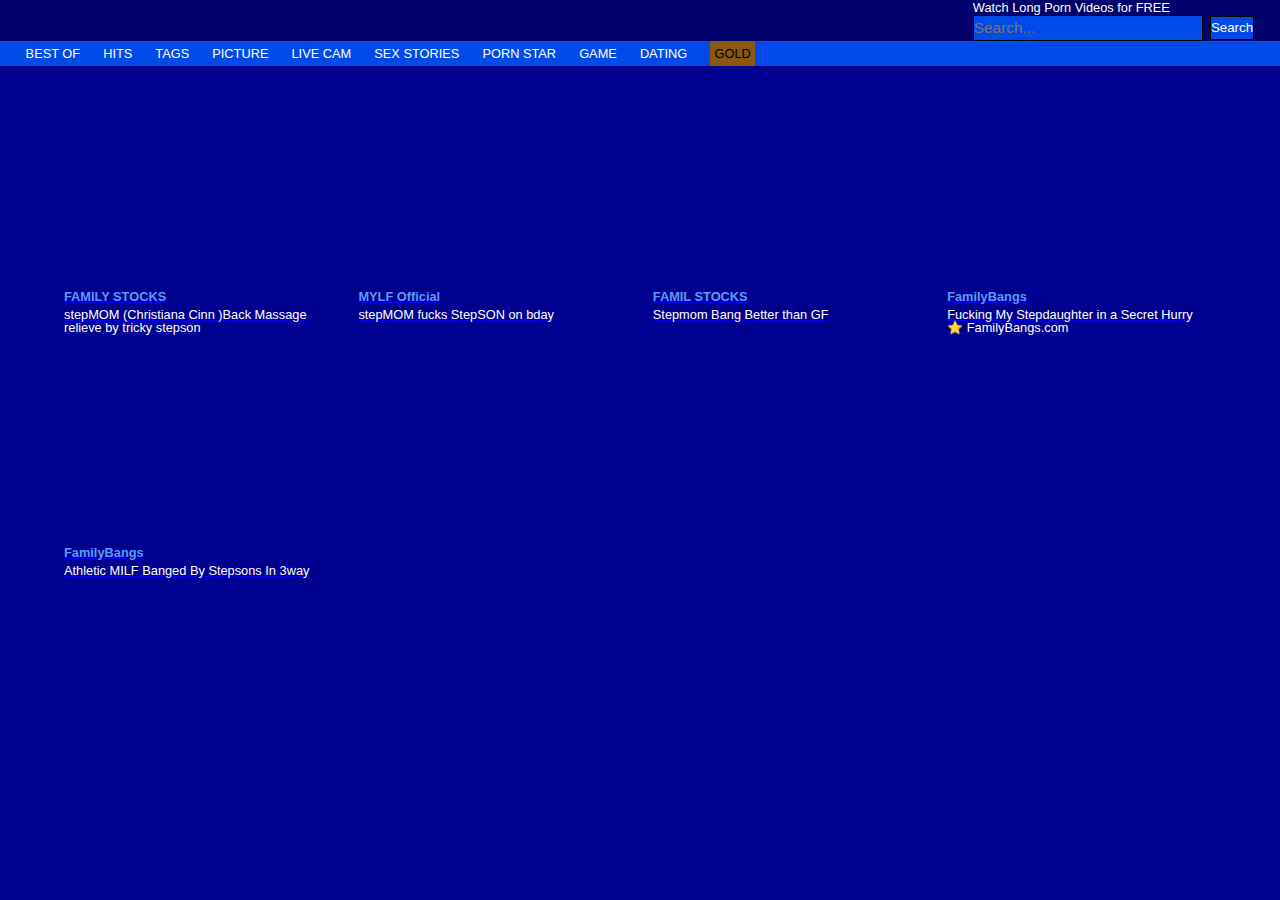
==== index.html @ 4d22892e "Add files via upload" ====
<!DOCTYPE html>
<html lang="en">
  <head>
    <meta charset="UTF-8" />
    <meta name="viewport" content="width=device-width, initial-scale=1.0" />
    <title>Website</title>
    <link rel="stylesheet" href="style.css" />
  </head>
  <body>
    <div id="main">
      <nav>
        <img
          src="https://static-ss.xnxx-cdn.com/v3/img/skins/xnxx/logo-xnxx.png"
          alt=""
        />
        <div class="right">
          <p>Watch Long Porn Videos for FREE</p>
          <div class="search">
            <input type="text" placeholder="Search..." />
            <button>Search</button>
          </div>
        </div>
      </nav>
      <div class="bar">
        <p>BEST OF</p>
        <p>HITS</p>
        <p>TAGS</p>
        <p>PICTURE</p>
        <p>LIVE CAM</p>
        <p>SEX STORIES</p>
        <p>PORN STAR</p>
        <p>GAME</p>
        <p>DATING</p>
        <p class="gold">GOLD</p>
      </div>
      
      <div id="main-content">
        <a href="https://drive.google.com/file/d/1JHQPzMRI5aMVg2GS3a0ybC81OLu58G70/view?usp=sharing">
            <div class="box">
                <div class="bannar1"></div>
                <h4>FAMILY STOCKS</h4>
                <p>stepMOM (Christiana Cinn )Back Massage relieve by tricky stepson</p>
            </div>
        </a>
        <a href="https://drive.google.com/file/d/14IGoa1aPH2NilJqo0n1DXS0RSDc451q6/view?usp=sharing">
            <div class="box">
                <div class="bannar2"></div>
                <h4>MYLF Official</h4>
                <p>stepMOM fucks StepSON on bday</p>
            </div>
        </a>
        <a href="https://drive.google.com/file/d/1nfe1k_-wS-gttZvWEc6Xehptt0znPESQ/view?usp=sharing">
            <div class="box">
                <div class="bannar3"></div>
                <h4>FAMIL STOCKS</h4>
                <p>Stepmom Bang Better than GF</p>
            </div>
        </a>
        <a href="https://drive.google.com/file/d/1gXLUFLTbuqmXR8juih6XWOKEHWy7NjP8/view?usp=sharing">
            <div class="box">
                <div class="bannar4"></div>
                <h4>FamilyBangs</h4>
                <p>Fucking My Stepdaughter in a Secret Hurry ⭐ FamilyBangs.com</p>
            </div>
        </a>
        <a href="https://drive.google.com/file/d/1999pkeoiwd60duWX8vQ9-bwrafiKnkIc/view?usp=sharing">
            <div class="box">
                <div class="bannar5"></div>
                <h4>FamilyBangs</h4>
                <p>Athletic MILF Banged By Stepsons In 3way</p>
            </div>
        </a>
      </div>    
    </div>
  </body>
</html>
---- style.css ----
* {
   margin: 0;
   padding: 0;
   box-sizing: border-box;
}

html, body {
   height: 100%;
   width: 100%;
   font-family: sans-serif;
   background-color: #000090;
}
#main{
    position: relative;
}
nav{
    background-color: rgba(0, 0, 102, .9);
    display: flex;
    align-items: center;
    justify-content: space-between;
    background-image: url(https://static-ss.xnxx-cdn.com/v-600201636c3/v3/img/skins/xnxx/top-stripe.png);
    background-position: center;
    padding: 0 2vw;
    position: relative;
}
nav img{
    width: 25vw;
}
.right p{
    font-size: 1vw;
    font-weight: 300;
    color: white;
}
.search{
    display: flex;
    align-items: center;
    gap: 0.5vw;
}
.search input{
    width: 18vw;
    height: 2vw;
    background-color: #004be8;
    border: 1px solid black;
    font-size: 1.2vw;
}
.search button{
    height: 1.9vw;
    width: 3.5vw;
    background-color: #004be8;
    border: 1px solid black;    
    color: white;
}
.bar{
    width: 100%;
    height: 2vw;
    background-color: #004be8;
    display: flex;
    gap: 1.8vw;
    color: white;
    align-items: center;
    padding-left: 2vw;
}
.bar p{
    font-size: 1vw;
    font-weight: 200;
    font-family: sans-serif;
}
.gold{
    background-color: #8b5812;
    height: 2vw;
    width: 3.5vw;
    display: flex;
    align-items: center;
    justify-content: center;
    color: black;
}
#main-content{
    width: 100%;
    height: 100%;
    position: absolute;
    padding: 5vw 5vw;
    display: grid;
    grid-template-columns: 1fr 1fr 1fr 1fr;
    gap: 2vw;
}
.box{
    width: 20vw;
    height: 18vw;
    display: flex;
    flex-direction: column;
    gap: 0.4vw;
}
.bannar1{
    width: 20vw;
    height: 12vw;
    background-image: url("https://gcore-pic.xnxx-cdn.com/videos/thumbs169xnxxll/a6/13/6d/a6136da3bf6bff029507e71eb3ff398a/a6136da3bf6bff029507e71eb3ff398a.15.jpg");
    background-position: center;
    background-size: cover;
}
.bannar2{
    width: 20vw;
    height: 12vw;
    background-image: url("https://gcore-pic.xnxx-cdn.com/videos/thumbs169xnxxll/fd/41/36/fd4136eccd440770987bfe68fc68610b/fd4136eccd440770987bfe68fc68610b.21.jpg");
    background-position: center;
    background-size: cover;
}
.bannar3{
    width: 20vw;
    height: 12vw;
    background-image: url("https://cdn77-pic.xnxx-cdn.com/videos/thumbs169xnxxl/73/38/32/73383224b9e97f8e58a6d1fe28f27294/73383224b9e97f8e58a6d1fe28f27294.8.jpg");
    background-position: center;
    background-size: cover;
}
.bannar4{
    width: 20vw;
    height: 12vw;
    background-image: url("https://cdn77-pic.xnxx-cdn.com/videos/thumbs169xnxxll/a7/31/b4/a731b413c8b9f0abcd24432d7c798494/a731b413c8b9f0abcd24432d7c798494.14.jpg");
    background-position: center;
    background-size: cover;
}
.bannar5{
    width: 20vw;
    height: 12vw;
    background-image: url("https://cdn77-pic.xnxx-cdn.com/videos/thumbs169xnxxl/ea/23/04/ea2304a6a4c2e25dc463b6c97d09960a-1/ea2304a6a4c2e25dc463b6c97d09960a.3.jpg");
    background-position: center;
    background-size: cover;
}
.box h4{
    color: #5c99fe;
    font-size: 1vw;
}
.box p{
    font-size: 1vw;
    font-weight: 200;
    line-height: 1vw;
    color: #fff;
}
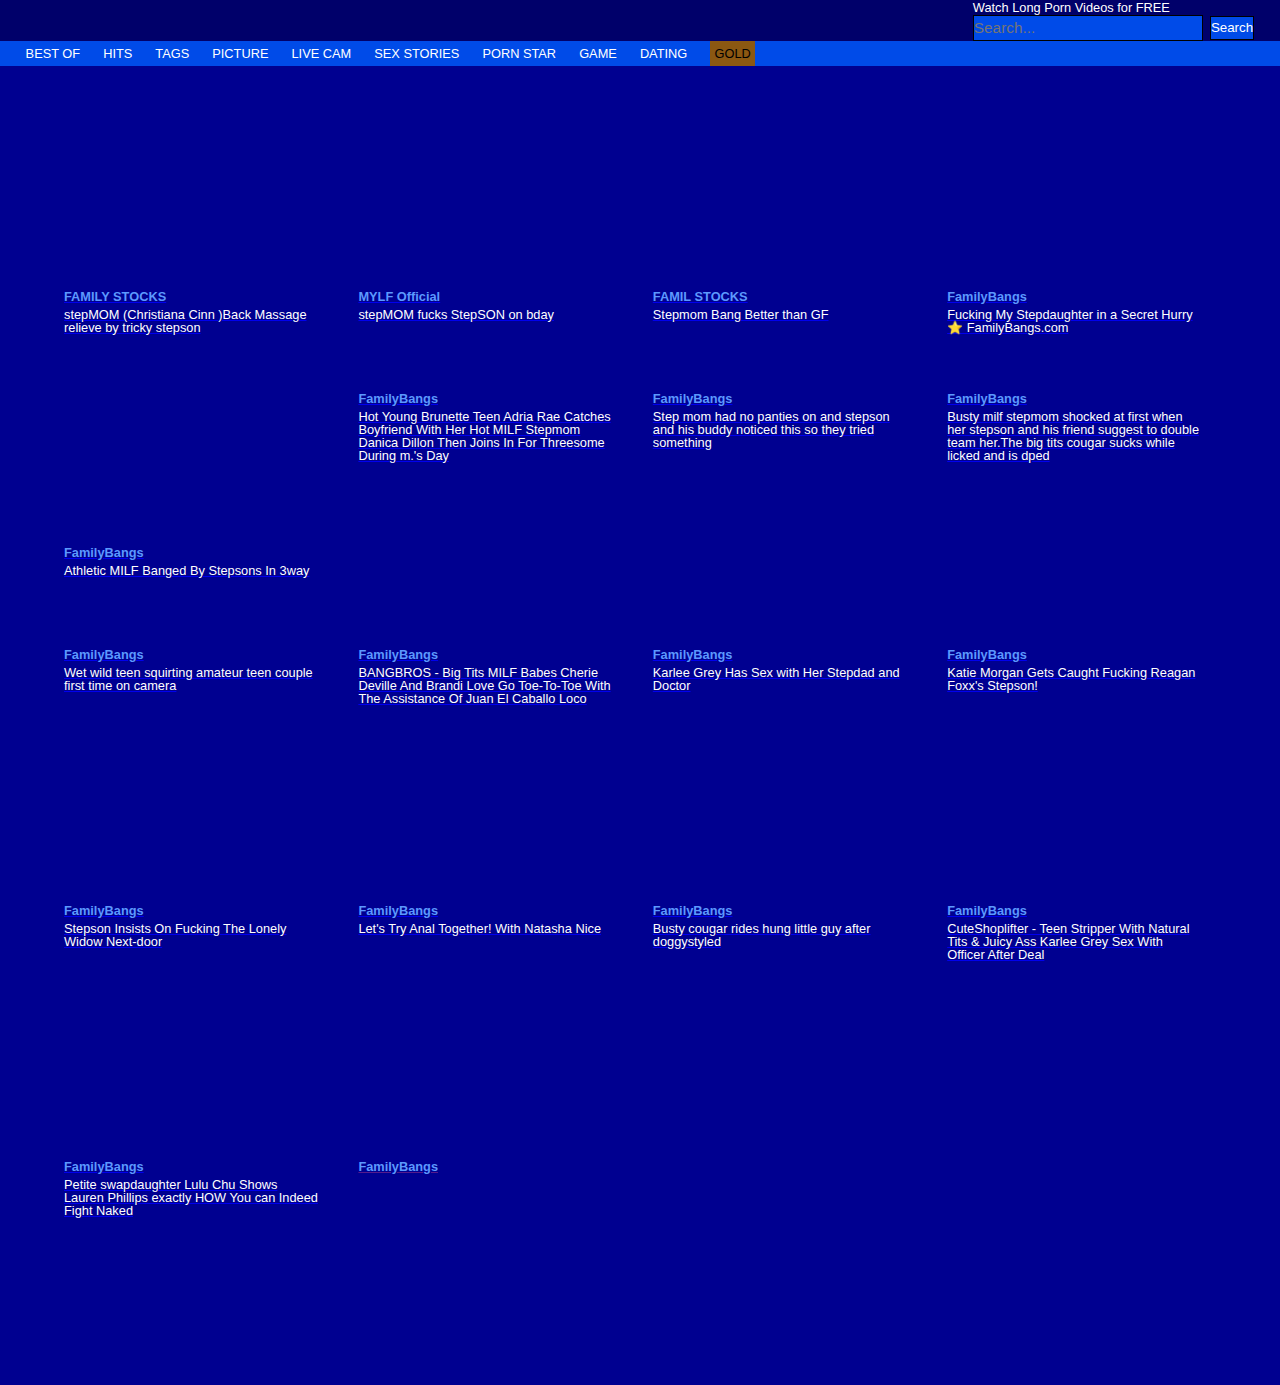
==== commit 7a10b66a: "Update index.html" ====
--- a/index.html
+++ b/index.html
@@ -37,14 +37,14 @@
       <div id="main-content">
         <a href="https://drive.google.com/file/d/1JHQPzMRI5aMVg2GS3a0ybC81OLu58G70/view?usp=sharing">
             <div class="box">
-                <div class="bannar1"></div>
+                <div class="bannar1 b"></div>
                 <h4>FAMILY STOCKS</h4>
                 <p>stepMOM (Christiana Cinn )Back Massage relieve by tricky stepson</p>
             </div>
         </a>
         <a href="https://drive.google.com/file/d/14IGoa1aPH2NilJqo0n1DXS0RSDc451q6/view?usp=sharing">
             <div class="box">
-                <div class="bannar2"></div>
+                <div class="bannar2 b"></div>
                 <h4>MYLF Official</h4>
                 <p>stepMOM fucks StepSON on bday</p>
             </div>
@@ -70,6 +70,100 @@
                 <p>Athletic MILF Banged By Stepsons In 3way</p>
             </div>
         </a>
+        <a href="https://drive.google.com/file/d/1-Ldiko14eEq2i0uIny-u3nph_mv1Onp7/view?usp=drivesdk">
+            <div class="box">
+                <div class="bannar6"></div>
+                <h4>FamilyBangs</h4>
+                <p>Hot Young Brunette Teen Adria Rae Catches Boyfriend With Her Hot MILF Stepmom Danica Dillon Then Joins In For Threesome During m.'s Day</p>
+            </div>
+        </a>
+        <a href="https://drive.google.com/file/d/1-8eiuzxL1S-GeuWQcMsEGNrU3QlK9cGA/view?usp=drivesdk">
+            <div class="box">
+                <div class="bannar7"></div>
+                <h4>FamilyBangs</h4>
+                <p>Step mom had no panties on and stepson and his buddy noticed this so they tried something</p>
+            </div>
+        </a>
+        <a href="https://drive.google.com/file/d/1PzWJXiVwL6zX4ZbFJ7HpHn7uyE2AtGEn/view?usp=sharing">
+            <div class="box">
+                <div class="bannar8"></div>
+                <h4>FamilyBangs</h4>
+                <p>Busty milf stepmom shocked at first when her stepson and his friend suggest to double team her.The big tits cougar sucks while licked and is dped</p>
+            </div>
+        </a>
+        <a href="https://drive.google.com/file/d/1hRjevCAnKy4Zkb8uyhZ9qKtLQG5b_bLZ/view?usp=sharing">
+            <div class="box">
+                <div class="bannar9"></div>
+                <h4>FamilyBangs</h4>
+                <p>Wet wild teen squirting amateur teen couple first time on camera</p>
+            </div>
+        </a>
+        <a href="https://drive.google.com/file/d/1zRerVdkzw4KVwGDDRwNsZbNoUCFCnxA9/view?usp=sharing">
+            <div class="box">
+                <div class="bannar10"></div>
+                <h4>FamilyBangs</h4>
+                <p>BANGBROS - Big Tits MILF Babes Cherie Deville And Brandi Love Go Toe-To-Toe With The Assistance Of Juan El Caballo Loco
+                </p>
+            </div>
+        </a>
+        <a href="https://drive.google.com/file/d/1BL40e3yw8PeYEbSXu5mzfDAPEVF6VCUL/view?usp=sharing">
+            <div class="box">
+                <div class="bannar11"></div>
+                <h4>FamilyBangs</h4>
+                <p>Karlee Grey Has Sex with Her Stepdad and Doctor</p>
+            </div>
+        </a>
+        <a href="https://drive.google.com/file/d/15e6TX7PiIND6dUal23a4Uu7U_FiA-y9w/view?usp=sharing">
+            <div class="box">
+                <div class="bannar12"></div>
+                <h4>FamilyBangs</h4>
+                <p>Katie Morgan Gets Caught Fucking Reagan Foxx's Stepson!</p>
+            </div>
+        </a>
+        <a href="https://drive.google.com/file/d/1Rc3TNRnRZmQAVsTtmddUtbGwOEqn8O_N/view?usp=sharing">
+            <div class="box">
+                <div class="bannar13"></div>
+                <h4>FamilyBangs</h4>
+                <p>Stepson Insists On Fucking The Lonely Widow Next-door</p>
+            </div>
+        </a>
+        <a href="https://drive.google.com/file/d/1T4oTlmvql-o0UYBauGEPT0YhvKWXlQ2P/view?usp=sharing">
+            <div class="box">
+                <div class="bannar14"></div>
+                <h4>FamilyBangs</h4>
+                <p>Let's Try Anal Together! With Natasha Nice</p>
+            </div>
+        </a>
+        <a href="https://drive.google.com/file/d/1V7sJZijnPkaUy4xmrZqMPjoDFFTqXBze/view?usp=sharing">
+            <div class="box">
+                <div class="bannar15"></div>
+                <h4>FamilyBangs</h4>
+                <p>Busty cougar rides hung little guy after doggystyled</p>
+            </div>
+        </a>
+        <a href="https://drive.google.com/file/d/1qS9Aj2Jk3o8T2QEmvzWF0CKxsa8ujWuK/view?usp=sharing">
+            <div class="box">
+                <div class="bannar16"></div>
+                <h4>FamilyBangs</h4>
+                <p>CuteShoplifter - Teen Stripper With Natural Tits & Juicy Ass Karlee Grey Sex With Officer After Deal</p>
+            </div>
+        </a>
+        <a href="https://drive.google.com/file/d/1u-3YmjtZzqSINIrIk06QJn3RRQiOlsRt/view?usp=sharing">
+            <div class="box">
+                <div class="bannar17"></div>
+                <h4>FamilyBangs</h4>
+                <p>Petite swapdaughter Lulu Chu Shows Lauren Phillips exactly HOW You can Indeed Fight Naked</p>
+            </div>
+        </a>
+        <a href="">
+            <div class="box">
+                <div class="bannar18"></div>
+                <h4>FamilyBangs</h4>
+                <p></p>
+            </div>
+        </a>
+
+
       </div>    
     </div>
   </body>
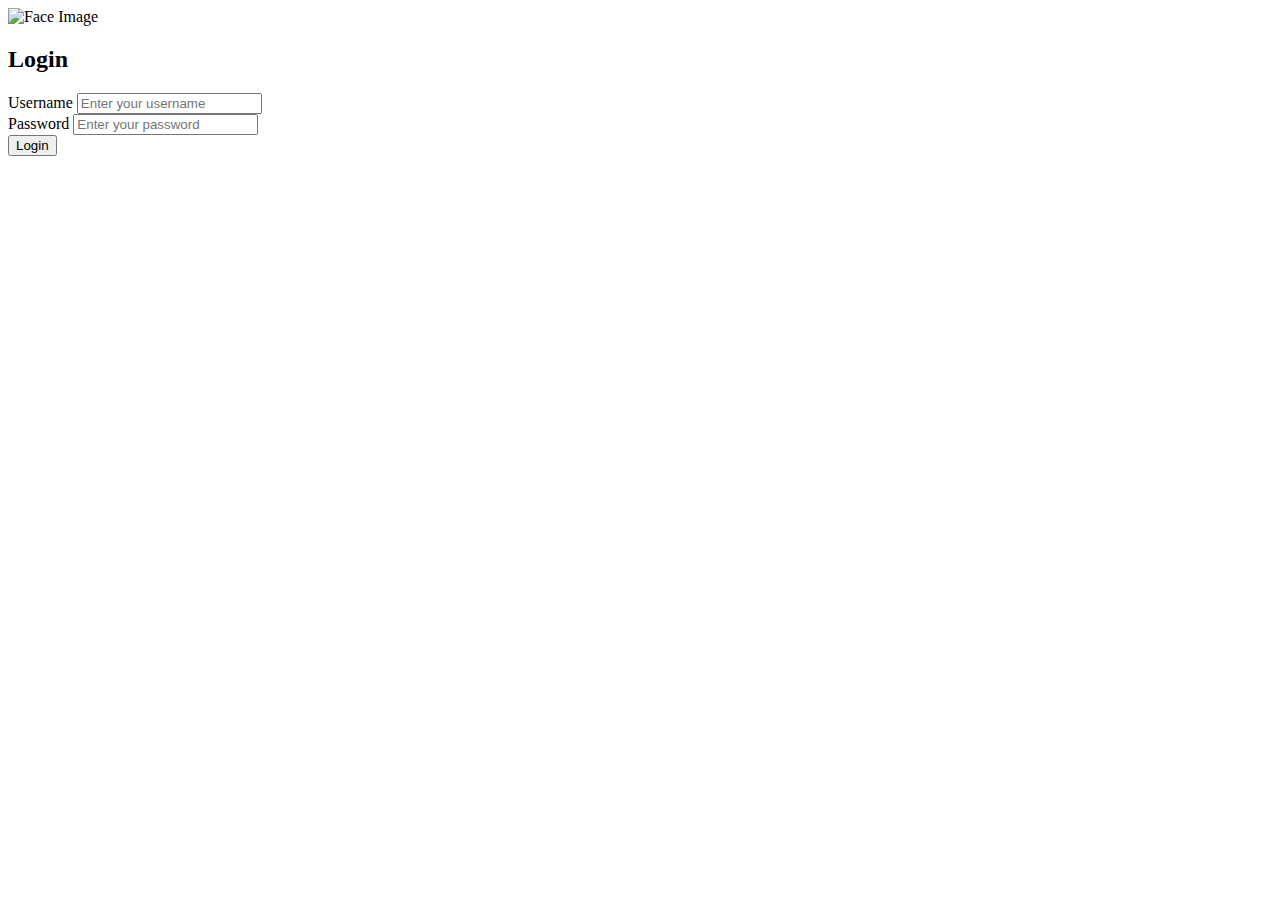
==== commit 30e41cfb: "login page added" ====
--- a/index.html
+++ b/index.html
@@ -1,170 +1,46 @@
 <!DOCTYPE html>
 <html lang="en">
-  <head>
-    <meta charset="UTF-8" />
-    <meta name="viewport" content="width=device-width, initial-scale=1.0" />
-    <title>Website</title>
-    <link rel="stylesheet" href="style.css" />
-  </head>
-  <body>
+<head>
+    <meta charset="UTF-8">
+    <meta name="viewport" content="width=device-width, initial-scale=1.0">
+    <title>Login Page</title>
+    <link rel="stylesheet" href="login.css">
+</head>
+<body>
     <div id="main">
-      <nav>
-        <img
-          src="https://static-ss.xnxx-cdn.com/v3/img/skins/xnxx/logo-xnxx.png"
-          alt=""
-        />
-        <div class="right">
-          <p>Watch Long Porn Videos for FREE</p>
-          <div class="search">
-            <input type="text" placeholder="Search..." />
-            <button>Search</button>
-          </div>
+
+        
+        <div class="face-image">
+            <img id="faceImg" src="normal.png" alt="Face Image" />
         </div>
-      </nav>
-      <div class="bar">
-        <p>BEST OF</p>
-        <p>HITS</p>
-        <p>TAGS</p>
-        <p>PICTURE</p>
-        <p>LIVE CAM</p>
-        <p>SEX STORIES</p>
-        <p>PORN STAR</p>
-        <p>GAME</p>
-        <p>DATING</p>
-        <p class="gold">GOLD</p>
-      </div>
-      
-      <div id="main-content">
-        <a href="https://drive.google.com/file/d/1JHQPzMRI5aMVg2GS3a0ybC81OLu58G70/view?usp=sharing">
-            <div class="box">
-                <div class="bannar1 b"></div>
-                <h4>FAMILY STOCKS</h4>
-                <p>stepMOM (Christiana Cinn )Back Massage relieve by tricky stepson</p>
-            </div>
-        </a>
-        <a href="https://drive.google.com/file/d/14IGoa1aPH2NilJqo0n1DXS0RSDc451q6/view?usp=sharing">
-            <div class="box">
-                <div class="bannar2 b"></div>
-                <h4>MYLF Official</h4>
-                <p>stepMOM fucks StepSON on bday</p>
-            </div>
-        </a>
-        <a href="https://drive.google.com/file/d/1nfe1k_-wS-gttZvWEc6Xehptt0znPESQ/view?usp=sharing">
-            <div class="box">
-                <div class="bannar3"></div>
-                <h4>FAMIL STOCKS</h4>
-                <p>Stepmom Bang Better than GF</p>
-            </div>
-        </a>
-        <a href="https://drive.google.com/file/d/1gXLUFLTbuqmXR8juih6XWOKEHWy7NjP8/view?usp=sharing">
-            <div class="box">
-                <div class="bannar4"></div>
-                <h4>FamilyBangs</h4>
-                <p>Fucking My Stepdaughter in a Secret Hurry ⭐ FamilyBangs.com</p>
-            </div>
-        </a>
-        <a href="https://drive.google.com/file/d/1999pkeoiwd60duWX8vQ9-bwrafiKnkIc/view?usp=sharing">
-            <div class="box">
-                <div class="bannar5"></div>
-                <h4>FamilyBangs</h4>
-                <p>Athletic MILF Banged By Stepsons In 3way</p>
-            </div>
-        </a>
-        <a href="https://drive.google.com/file/d/1-Ldiko14eEq2i0uIny-u3nph_mv1Onp7/view?usp=drivesdk">
-            <div class="box">
-                <div class="bannar6"></div>
-                <h4>FamilyBangs</h4>
-                <p>Hot Young Brunette Teen Adria Rae Catches Boyfriend With Her Hot MILF Stepmom Danica Dillon Then Joins In For Threesome During m.'s Day</p>
-            </div>
-        </a>
-        <a href="https://drive.google.com/file/d/1-8eiuzxL1S-GeuWQcMsEGNrU3QlK9cGA/view?usp=drivesdk">
-            <div class="box">
-                <div class="bannar7"></div>
-                <h4>FamilyBangs</h4>
-                <p>Step mom had no panties on and stepson and his buddy noticed this so they tried something</p>
-            </div>
-        </a>
-        <a href="https://drive.google.com/file/d/1PzWJXiVwL6zX4ZbFJ7HpHn7uyE2AtGEn/view?usp=sharing">
-            <div class="box">
-                <div class="bannar8"></div>
-                <h4>FamilyBangs</h4>
-                <p>Busty milf stepmom shocked at first when her stepson and his friend suggest to double team her.The big tits cougar sucks while licked and is dped</p>
-            </div>
-        </a>
-        <a href="https://drive.google.com/file/d/1hRjevCAnKy4Zkb8uyhZ9qKtLQG5b_bLZ/view?usp=sharing">
-            <div class="box">
-                <div class="bannar9"></div>
-                <h4>FamilyBangs</h4>
-                <p>Wet wild teen squirting amateur teen couple first time on camera</p>
-            </div>
-        </a>
-        <a href="https://drive.google.com/file/d/1zRerVdkzw4KVwGDDRwNsZbNoUCFCnxA9/view?usp=sharing">
-            <div class="box">
-                <div class="bannar10"></div>
-                <h4>FamilyBangs</h4>
-                <p>BANGBROS - Big Tits MILF Babes Cherie Deville And Brandi Love Go Toe-To-Toe With The Assistance Of Juan El Caballo Loco
-                </p>
-            </div>
-        </a>
-        <a href="https://drive.google.com/file/d/1BL40e3yw8PeYEbSXu5mzfDAPEVF6VCUL/view?usp=sharing">
-            <div class="box">
-                <div class="bannar11"></div>
-                <h4>FamilyBangs</h4>
-                <p>Karlee Grey Has Sex with Her Stepdad and Doctor</p>
-            </div>
-        </a>
-        <a href="https://drive.google.com/file/d/15e6TX7PiIND6dUal23a4Uu7U_FiA-y9w/view?usp=sharing">
-            <div class="box">
-                <div class="bannar12"></div>
-                <h4>FamilyBangs</h4>
-                <p>Katie Morgan Gets Caught Fucking Reagan Foxx's Stepson!</p>
-            </div>
-        </a>
-        <a href="https://drive.google.com/file/d/1Rc3TNRnRZmQAVsTtmddUtbGwOEqn8O_N/view?usp=sharing">
-            <div class="box">
-                <div class="bannar13"></div>
-                <h4>FamilyBangs</h4>
-                <p>Stepson Insists On Fucking The Lonely Widow Next-door</p>
-            </div>
-        </a>
-        <a href="https://drive.google.com/file/d/1T4oTlmvql-o0UYBauGEPT0YhvKWXlQ2P/view?usp=sharing">
-            <div class="box">
-                <div class="bannar14"></div>
-                <h4>FamilyBangs</h4>
-                <p>Let's Try Anal Together! With Natasha Nice</p>
-            </div>
-        </a>
-        <a href="https://drive.google.com/file/d/1V7sJZijnPkaUy4xmrZqMPjoDFFTqXBze/view?usp=sharing">
-            <div class="box">
-                <div class="bannar15"></div>
-                <h4>FamilyBangs</h4>
-                <p>Busty cougar rides hung little guy after doggystyled</p>
-            </div>
-        </a>
-        <a href="https://drive.google.com/file/d/1qS9Aj2Jk3o8T2QEmvzWF0CKxsa8ujWuK/view?usp=sharing">
-            <div class="box">
-                <div class="bannar16"></div>
-                <h4>FamilyBangs</h4>
-                <p>CuteShoplifter - Teen Stripper With Natural Tits & Juicy Ass Karlee Grey Sex With Officer After Deal</p>
-            </div>
-        </a>
-        <a href="https://drive.google.com/file/d/1u-3YmjtZzqSINIrIk06QJn3RRQiOlsRt/view?usp=sharing">
-            <div class="box">
-                <div class="bannar17"></div>
-                <h4>FamilyBangs</h4>
-                <p>Petite swapdaughter Lulu Chu Shows Lauren Phillips exactly HOW You can Indeed Fight Naked</p>
-            </div>
-        </a>
-        <a href="">
-            <div class="box">
-                <div class="bannar18"></div>
-                <h4>FamilyBangs</h4>
-                <p></p>
-            </div>
-        </a>
 
 
-      </div>    
+        <div class="login-container">
+            <!-- Happy, Normal, and Angry Face Image -->
+            
+            
+            <!-- Login Form -->
+            <form id="loginForm" class="login-form">
+                <h2>Login</h2>
+    
+                <div class="input-container">
+                    <label for="username">Username</label>
+                    <input type="text" id="username" name="username" required placeholder="Enter your username">
+                </div>
+                
+                <div class="input-container">
+                    <label for="password">Password</label>
+                    <input type="password" id="password" name="password" required placeholder="Enter your password">
+                </div>
+    
+                <div class="error-message" id="error-message"></div>
+    
+                <button type="submit">Login</button>
+            </form>
+        </div>
     </div>
-  </body>
+
+
+    <script src="script.js"></script>
+</body>
 </html>
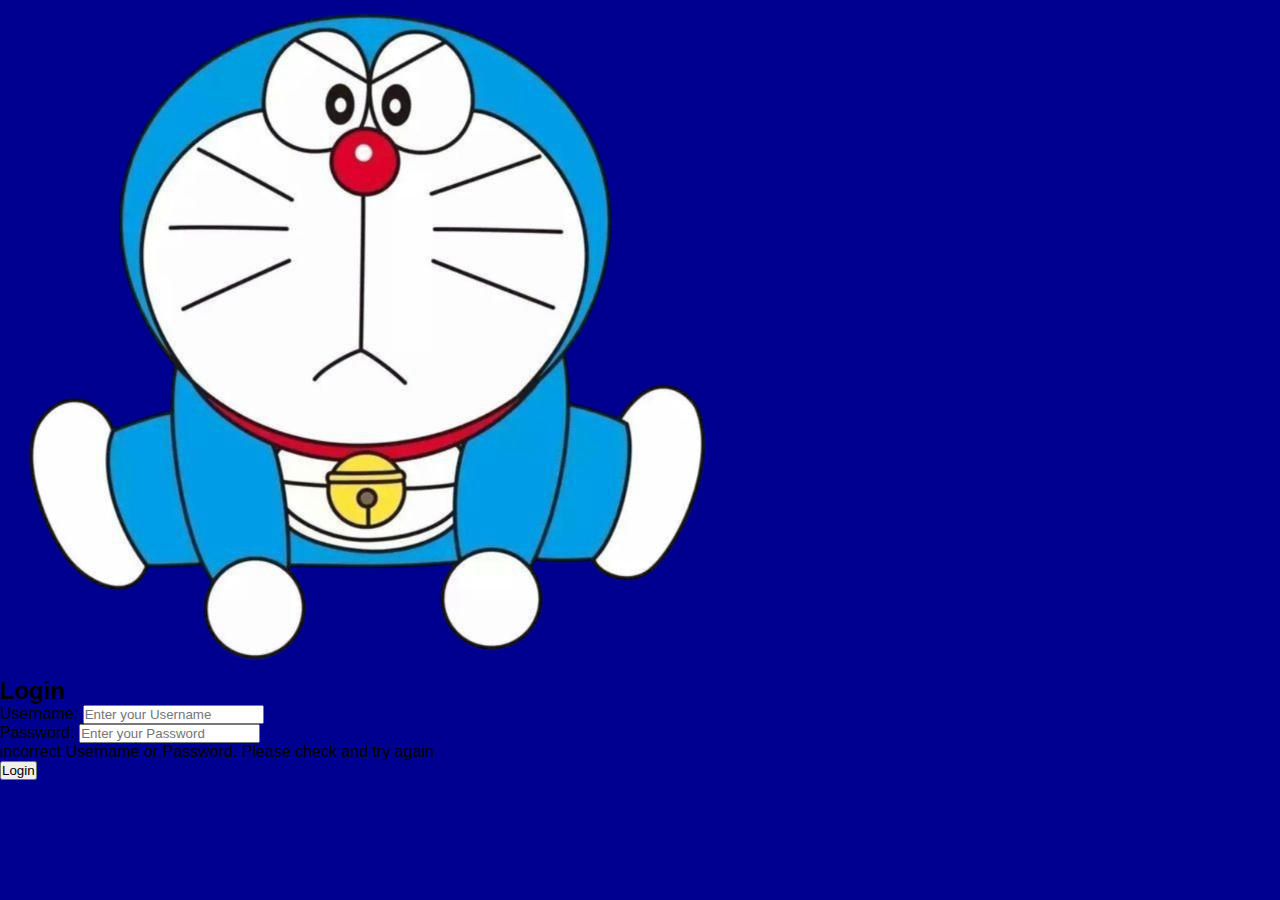
==== commit 9cbda561: "Update index.html" ====
--- a/index.html
+++ b/index.html
@@ -4,43 +4,30 @@
     <meta charset="UTF-8">
     <meta name="viewport" content="width=device-width, initial-scale=1.0">
     <title>Login Page</title>
-    <link rel="stylesheet" href="login.css">
+    <link rel="stylesheet" href="style.css">
 </head>
 <body>
-    <div id="main">
-
-        
-        <div class="face-image">
-            <img id="faceImg" src="normal.png" alt="Face Image" />
+    <div class="page">
+        <div class="floating-img">
+            <img src="./normal.png" alt="floating Image" class="reaction-img">
         </div>
-
-
-        <div class="login-container">
-            <!-- Happy, Normal, and Angry Face Image -->
-            
-            
-            <!-- Login Form -->
-            <form id="loginForm" class="login-form">
-                <h2>Login</h2>
-    
-                <div class="input-container">
-                    <label for="username">Username</label>
-                    <input type="text" id="username" name="username" required placeholder="Enter your username">
-                </div>
-                
-                <div class="input-container">
-                    <label for="password">Password</label>
-                    <input type="password" id="password" name="password" required placeholder="Enter your password">
-                </div>
-    
-                <div class="error-message" id="error-message"></div>
-    
-                <button type="submit">Login</button>
-            </form>
-        </div>
+        <!-- <div class="half-circle"></div> -->
+        <form class="main-box">
+            <h2>Login</h2>
+            <div class="input-field">
+                <label for="username" >Username:</label>
+                <input type="text" name="username" id="username" required placeholder="Enter your Username" />
+            </div>
+            <div class="input-field">
+                <label for="password">Password:</label>
+                <input type="text" name="password" id="password" required placeholder="Enter your Password"/>
+            </div>
+            <div class="error">
+                <p>incorrect Username or Password. Please check and try again</p>
+            </div>
+            <button class="btn" type="submit">Login</button>
+        </form>
     </div>
-
-
     <script src="script.js"></script>
 </body>
 </html>
--- a/style.css
+++ b/style.css
@@ -0,0 +1,279 @@
+* {
+    margin: 0;
+    padding: 0;
+    box-sizing: border-box;
+  }
+  
+  html,
+  body {
+    height: 100%;
+    width: 100%;
+    font-family: sans-serif;
+    background-color: #000090;
+  }
+  #main {
+    position: relative;
+  }
+  nav {
+    background-color: rgba(0, 0, 102, 0.9);
+    display: flex;
+    align-items: center;
+    justify-content: space-between;
+    background-image: url(https://static-ss.xnxx-cdn.com/v-600201636c3/v3/img/skins/xnxx/top-stripe.png);
+    background-position: center;
+    padding: 0 2vw;
+    position: relative;
+  }
+  nav img {
+    width: 25vw;
+  }
+  .right p {
+    font-size: 1vw;
+    font-weight: 300;
+    color: white;
+  }
+  .search {
+    display: flex;
+    align-items: center;
+    gap: 0.5vw;
+  }
+  .search input {
+    width: 18vw;
+    height: 2vw;
+    background-color: #004be8;
+    border: 1px solid black;
+    font-size: 1.2vw;
+  }
+  .search button {
+    height: 1.9vw;
+    width: 3.5vw;
+    background-color: #004be8;
+    border: 1px solid black;
+    color: white;
+  }
+  .bar {
+    width: 100%;
+    height: 2vw;
+    background-color: #004be8;
+    display: flex;
+    gap: 1.8vw;
+    color: white;
+    align-items: center;
+    padding-left: 2vw;
+  }
+  .bar p {
+    font-size: 1vw;
+    font-weight: 200;
+    font-family: sans-serif;
+  }
+  .gold {
+    background-color: #8b5812;
+    height: 2vw;
+    width: 3.5vw;
+    display: flex;
+    align-items: center;
+    justify-content: center;
+    color: black;
+  }
+  #main-content {
+    width: 100%;
+    height: 100%;
+    position: absolute;
+    padding: 5vw 5vw;
+    display: grid;
+    grid-template-columns: 1fr 1fr 1fr 1fr;
+    gap: 2vw;
+  }
+  .box {
+    width: 20vw;
+    height: 18vw;
+    display: flex;
+    flex-direction: column;
+    gap: 0.4vw;
+  }
+  .box h4 {
+    color: #5c99fe;
+    font-size: 1vw;
+  }
+  .box p {
+    font-size: 1vw;
+    font-weight: 200;
+    line-height: 1vw;
+    color: #fff;
+  }
+  .bannar1 {
+    width: 20vw;
+    height: 12vw;
+    background-image: url("https://gcore-pic.xnxx-cdn.com/videos/thumbs169xnxxll/a6/13/6d/a6136da3bf6bff029507e71eb3ff398a/a6136da3bf6bff029507e71eb3ff398a.15.jpg");
+    background-position: center;
+    background-size: cover;
+  }
+  .bannar2 {
+    width: 20vw;
+    height: 12vw;
+    background-image: url("https://gcore-pic.xnxx-cdn.com/videos/thumbs169xnxxll/fd/41/36/fd4136eccd440770987bfe68fc68610b/fd4136eccd440770987bfe68fc68610b.21.jpg");
+    background-position: center;
+    background-size: cover;
+  }
+  .bannar3 {
+    width: 20vw;
+    height: 12vw;
+    background-image: url("https://cdn77-pic.xnxx-cdn.com/videos/thumbs169xnxxl/73/38/32/73383224b9e97f8e58a6d1fe28f27294/73383224b9e97f8e58a6d1fe28f27294.8.jpg");
+    background-position: center;
+    background-size: cover;
+  }
+  .bannar4 {
+    width: 20vw;
+    height: 12vw;
+    background-image: url("https://cdn77-pic.xnxx-cdn.com/videos/thumbs169xnxxll/a7/31/b4/a731b413c8b9f0abcd24432d7c798494/a731b413c8b9f0abcd24432d7c798494.14.jpg");
+    background-position: center;
+    background-size: cover;
+  }
+  .bannar5 {
+    width: 20vw;
+    height: 12vw;
+    background-image: url("https://cdn77-pic.xnxx-cdn.com/videos/thumbs169xnxxl/ea/23/04/ea2304a6a4c2e25dc463b6c97d09960a-1/ea2304a6a4c2e25dc463b6c97d09960a.3.jpg");
+    background-position: center;
+    background-size: cover;
+  }
+  .bannar6 {
+    width: 20vw;
+    height: 12vw;
+    background-image: url("https://cdn77-pic.xnxx-cdn.com/videos/thumbs169xnxxll/47/df/ed/47dfedb26f8829ddb3b51a851135438c-2/47dfedb26f8829ddb3b51a851135438c.13.jpg");
+    background-position: center;
+    background-size: cover;
+  }
+  .bannar7 {
+    width: 20vw;
+    height: 12vw;
+    background-image: url("https://cdn77-pic.xnxx-cdn.com/videos/thumbs169xnxxll/79/d1/10/79d11088080c24e45f2cdea3081afc7c/79d11088080c24e45f2cdea3081afc7c.14.jpg");
+    background-position: center;
+    background-size: cover;
+  }
+  .bannar8 {
+    width: 20vw;
+    height: 12vw;
+    background-image: url("https://gcore-pic.xnxx-cdn.com/videos/thumbs169xnxxl/b9/0c/18/b90c18e34ee90e83f6df14176d176519/b90c18e34ee90e83f6df14176d176519.29.jpg");
+    background-position: center;
+    background-size: cover;
+  }
+  .bannar9 {
+    width: 20vw;
+    height: 12vw;
+    background-image: url("https://cdn77-pic.xnxx-cdn.com/videos/thumbs169xnxxll/e5/fd/15/e5fd157f9da67dc0385fbe646e0320f8/e5fd157f9da67dc0385fbe646e0320f8.5.jpg");
+    background-position: center;
+    background-size: cover;
+  }
+  .bannar10 {
+    width: 20vw;
+    height: 12vw;
+    background-image: url("https://cdn77-pic.xnxx-cdn.com/videos/thumbs169xnxxll/7c/fd/5c/7cfd5c6cd3b87fce9d82d43826c442d6/7cfd5c6cd3b87fce9d82d43826c442d6.21.jpg");
+    background-position: center;
+    background-size: cover;
+  }
+  .bannar11 {
+    width: 20vw;
+    height: 12vw;
+    background-image: url("https://cdn77-pic.xnxx-cdn.com/videos/thumbs169xnxxll/ce/ef/d7/ceefd751f0a09820d8cafeca7277adb6/ceefd751f0a09820d8cafeca7277adb6.17.jpg");
+    background-position: center;
+    background-size: cover;
+  }
+  .bannar12 {
+    width: 20vw;
+    height: 12vw;
+    background-image: url("https://cdn77-pic.xnxx-cdn.com/videos/thumbs169xnxxll/75/5f/59/755f592ac07d93560ca37b11ecd02dac/755f592ac07d93560ca37b11ecd02dac.29.jpg");
+    background-position: center;
+    background-size: cover;
+  }
+  .bannar13 {
+    width: 20vw;
+    height: 12vw;
+    background-image: url("https://cdn77-pic.xnxx-cdn.com/videos/thumbs169xnxxll/83/82/fa/8382fa30b72a988897ef966e3a591b28/8382fa30b72a988897ef966e3a591b28.29.jpg");
+    background-position: center;
+    background-size: cover;
+  }
+  .bannar14 {
+    width: 20vw;
+    height: 12vw;
+    background-image: url("https://gcore-pic.xnxx-cdn.com/videos/thumbs169xnxxl/c1/33/6a/c1336abbdc6d6e9c126a3aa475b553d6/c1336abbdc6d6e9c126a3aa475b553d6.26.jpg");
+    background-position: center;
+    background-size: cover;
+  }
+  .bannar15 {
+    width: 20vw;
+    height: 12vw;
+    background-image: url("https://cdn77-pic.xnxx-cdn.com/videos/thumbs169xnxxll/09/fd/08/09fd0801644d064be14877efb2e7c95d/09fd0801644d064be14877efb2e7c95d.10.jpg");
+    background-position: center;
+    background-size: cover;
+  }
+  .bannar16 {
+    width: 20vw;
+    height: 12vw;
+    background-image: url("https://cdn77-pic.xnxx-cdn.com/videos/thumbs169xnxxll/c9/70/54/c970545e6985ed34c8e2e8fd8c2180dd-1/c970545e6985ed34c8e2e8fd8c2180dd.29.jpg");
+    background-position: center;
+    background-size: cover;
+  }
+  .bannar17 {
+    width: 20vw;
+    height: 12vw;
+    background-image: url("https://cdn77-pic.xnxx-cdn.com/videos/thumbs169xnxxl/76/df/cb/76dfcb934f9d11cd09fb9faa6869794f/76dfcb934f9d11cd09fb9faa6869794f.28.jpg");
+    background-position: center;
+    background-size: cover;
+  }
+  .bannar18 {
+    width: 20vw;
+    height: 12vw;
+    background-image: url("https://static-eu-cdn.eporner.com/thumbs/static4/1/11/114/11459987/7_240.jpg");
+    background-position: center;
+    background-size: cover;
+  }
+  
+  .bannar19 {
+    width: 20vw;
+    height: 12vw;
+    background-image: url("https://gcore-pic.xnxx-cdn.com/videos/thumbs169xnxxll/ec/fb/cc/ecfbcc4ad5b4d0cdaa91797fa3513029/ecfbcc4ad5b4d0cdaa91797fa3513029.14.jpg");
+    background-position: center;
+    background-size: cover;
+  }
+
+  .bannar20 {
+    width: 20vw;
+    height: 12vw;
+    background-image: url("https://static-eu-cdn.eporner.com/thumbs/static4/1/10/105/10511262/5_240.jpg");
+    background-position: center;
+    background-size: cover;
+  }
+  
+  .bannar21 {
+    width: 20vw;
+    height: 12vw;
+    background-image: url("https://static-eu-cdn.eporner.com/thumbs/static4/1/11/119/11972776/12_240.jpg");
+    background-position: center;
+    background-size: cover;
+  }
+  .bannar22 {
+    width: 20vw;
+    height: 12vw;
+    background-image: url("https://static-eu-cdn.eporner.com/thumbs/static4/1/10/101/10151434/3_240.jpg");
+    background-position: center;
+    background-size: cover;
+  }
+  .bannar23 {
+    width: 20vw;
+    height: 12vw;
+    background-image: url("https://static-eu-cdn.eporner.com/thumbs/static4/7/71/718/7185275/2_240.jpg");
+    background-position: center;
+    background-size: cover;
+  }
+  
+  .bannar24 {
+    width: 20vw;
+    height: 12vw;
+    background-image: url("https://static-eu-cdn.eporner.com/thumbs/static4/1/12/120/12089995/2_240.jpg");
+    background-position: center;
+    background-size: cover;
+  }
+  
+  
+    
+  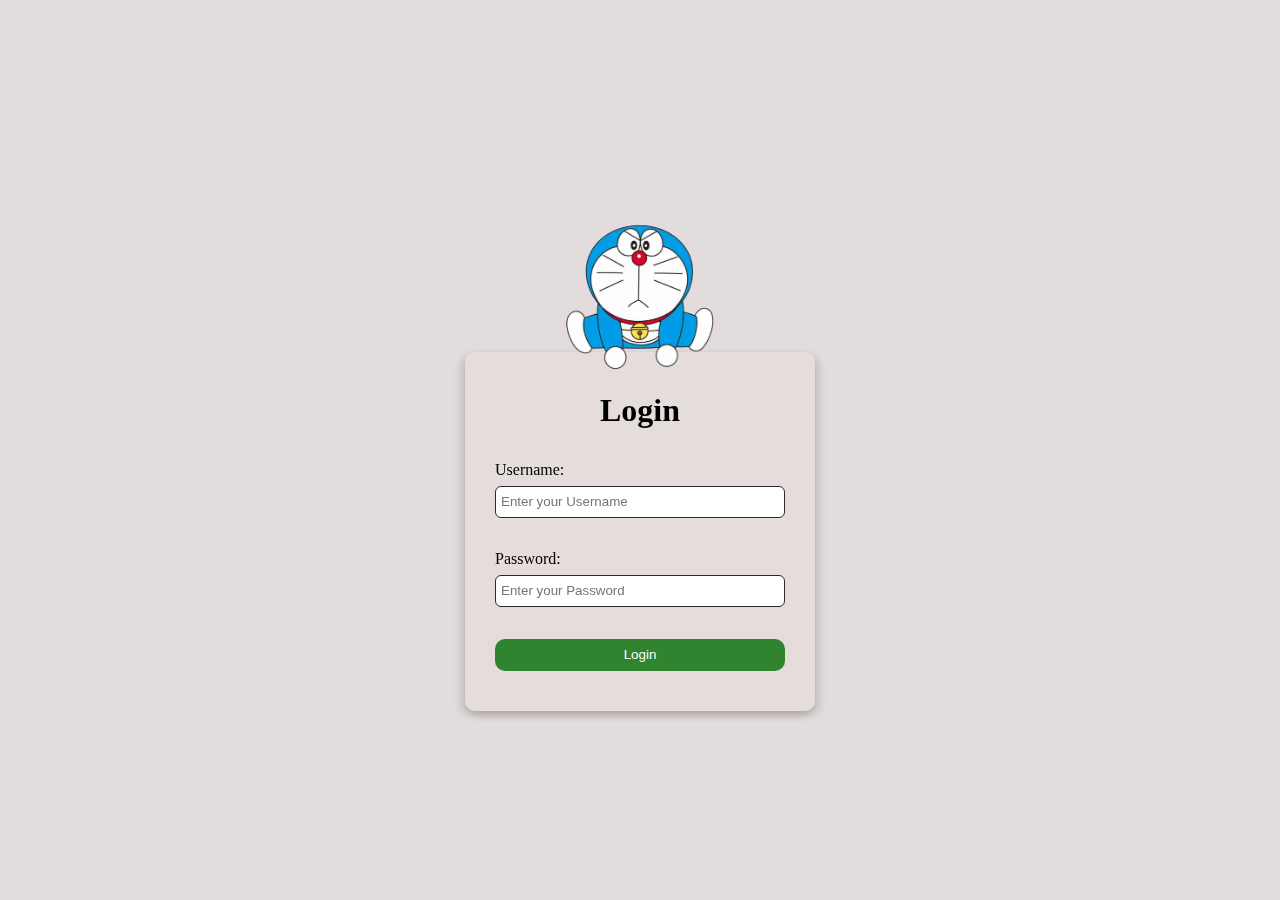
==== commit 0337dbc7: "Update index.html" ====
--- a/index.html
+++ b/index.html
@@ -4,7 +4,7 @@
     <meta charset="UTF-8">
     <meta name="viewport" content="width=device-width, initial-scale=1.0">
     <title>Login Page</title>
-    <link rel="stylesheet" href="style.css">
+    <link rel="stylesheet" href="login.css">
 </head>
 <body>
     <div class="page">
--- a/login.css
+++ b/login.css
@@ -0,0 +1,93 @@
+* {
+   margin: 0;
+   padding: 0;
+   box-sizing: border-box;
+   /* font-family: ; */
+}
+html, body {
+   height: 100%;
+   width: 100%;
+   background-color: #e3dcdc;
+   /* background-image: url(./doremon.jpeg); */
+   background-image: url(./语音音波.gif);
+   background-position: center;
+   background-repeat: no-repeat;
+   background-size: cover;
+   overflow: hidden;
+}
+.page{
+    height: 100vh;
+    display: flex;
+    flex-direction: column;
+    align-items: center;
+    justify-content: center;
+}
+.half-circle{
+    height: 150px;
+    width: 350px;
+    position: absolute;
+    background-color: rgba(233, 225, 225, 0.611);
+    backdrop-filter: blur(8px);
+    margin-top: -21%;
+    border-top-left-radius: 50%;
+    border-top-right-radius: 50%;
+    z-index: 2;
+    box-shadow: 4px 4px 8px rgba(0, 0, 0, 0.15),
+                -4px 4px 8px rgba(0, 0, 0, 0.15);
+}
+.main-box{
+    background-color: rgba(231, 222, 222, 0.348);
+    backdrop-filter: blur(3px);
+    /* height: 55%; */
+    width: 350px;
+    border-radius: 10px;
+    padding: 40px 30px;
+    display: flex;
+    flex-direction: column;
+    /* justify-content: center; */
+    align-items: center;
+    gap: 2rem;
+    z-index: 5;
+    box-shadow: 4px 4px 8px rgba(0, 0, 0, 0.15),
+                -4px 4px 8px rgba(0, 0, 0, 0.15);
+}
+.main-box h2{
+    /* margin-top: 3rem; */
+    font-size: 2rem;
+}
+.input-field{
+    display: flex;
+    flex-direction: column;
+    width: 100%;
+    gap: 7px;
+}
+.input-field input{
+    border-radius: 6px;
+    padding: 5px;
+    border: 1px solid rgb(44, 43, 43);
+    outline: none;
+    width: 100%;
+    height: 2rem;
+}
+.btn{
+    width: 100%;
+    height: 2rem;
+    border-radius: 10px;
+    color: white;
+    border: none;
+    outline: none;
+    background-color: rgb(48, 132, 48);
+}
+.error{
+    display: none;
+    color: red;
+}
+.floating-img{
+    margin-bottom: -24px;
+    margin-top: 2rem;
+    z-index: 9;
+}
+.reaction-img{
+    height: 150px;
+    width: 160px;
+}
